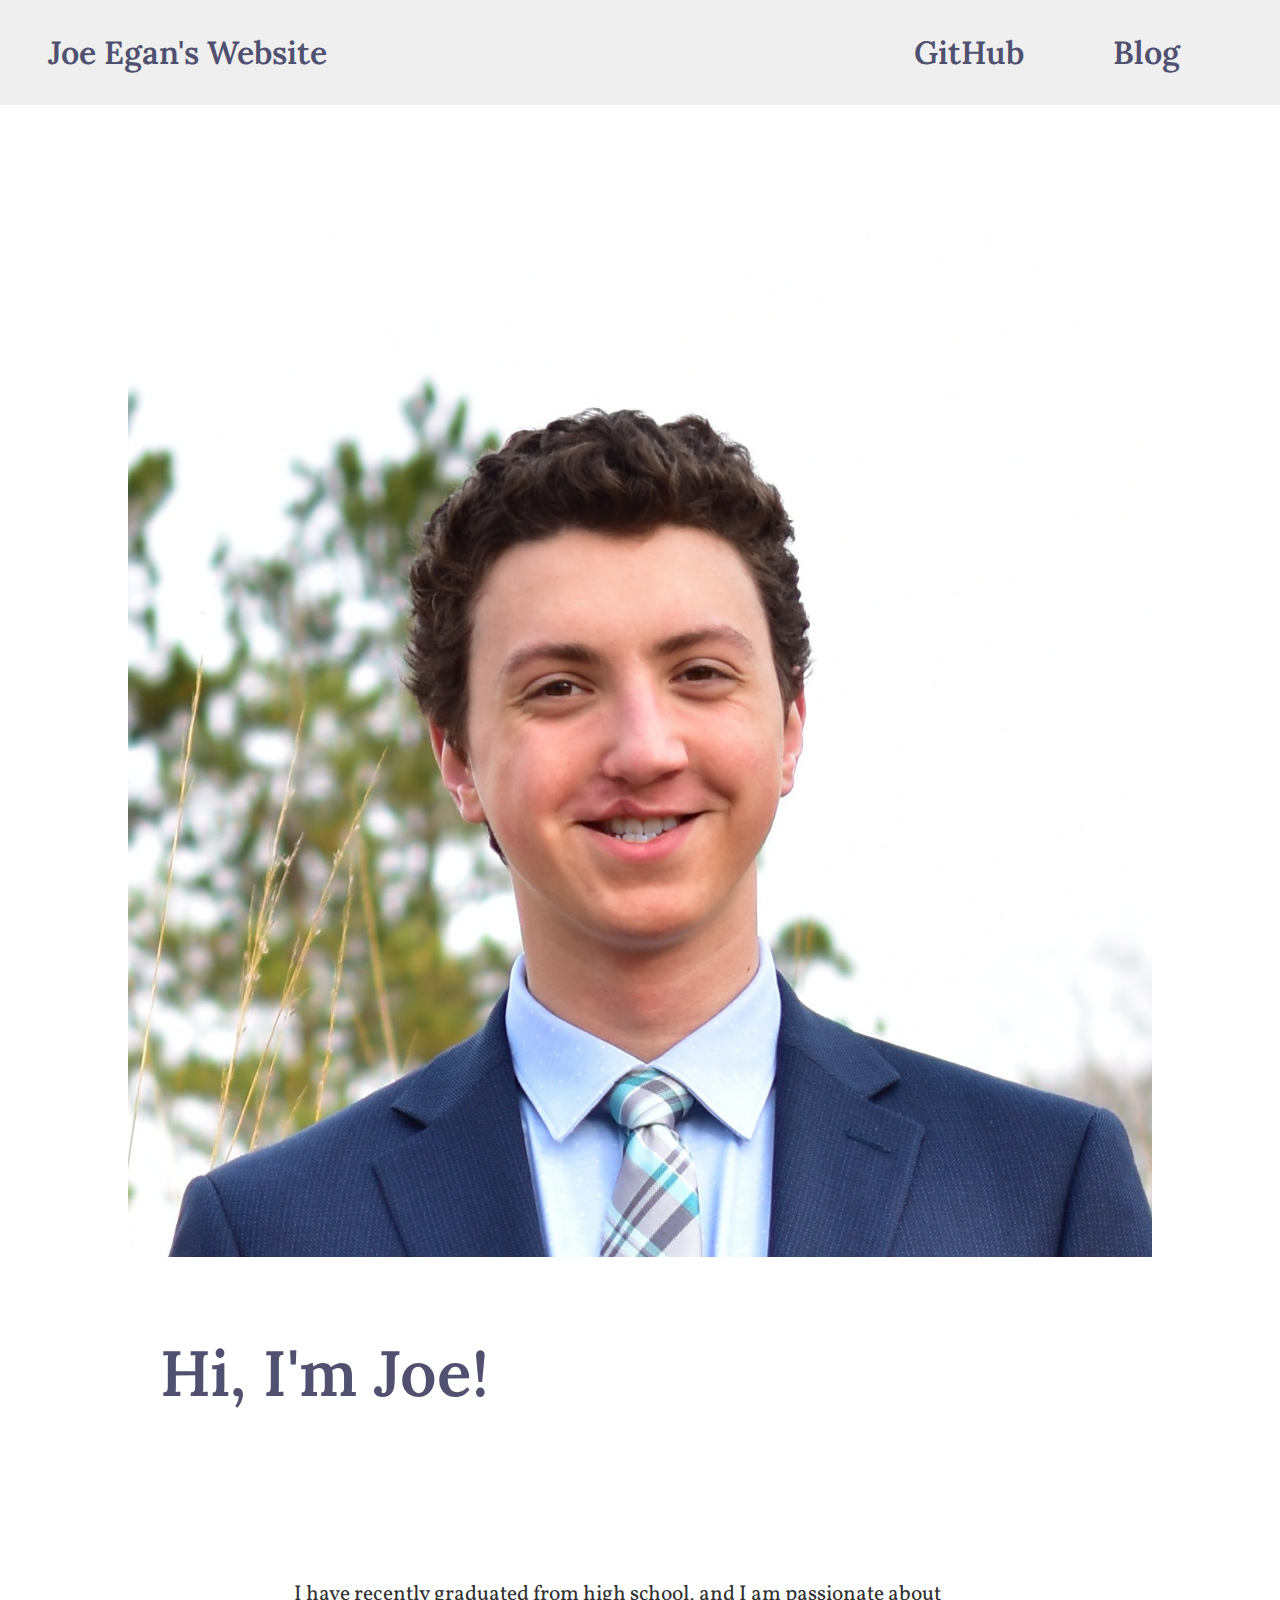
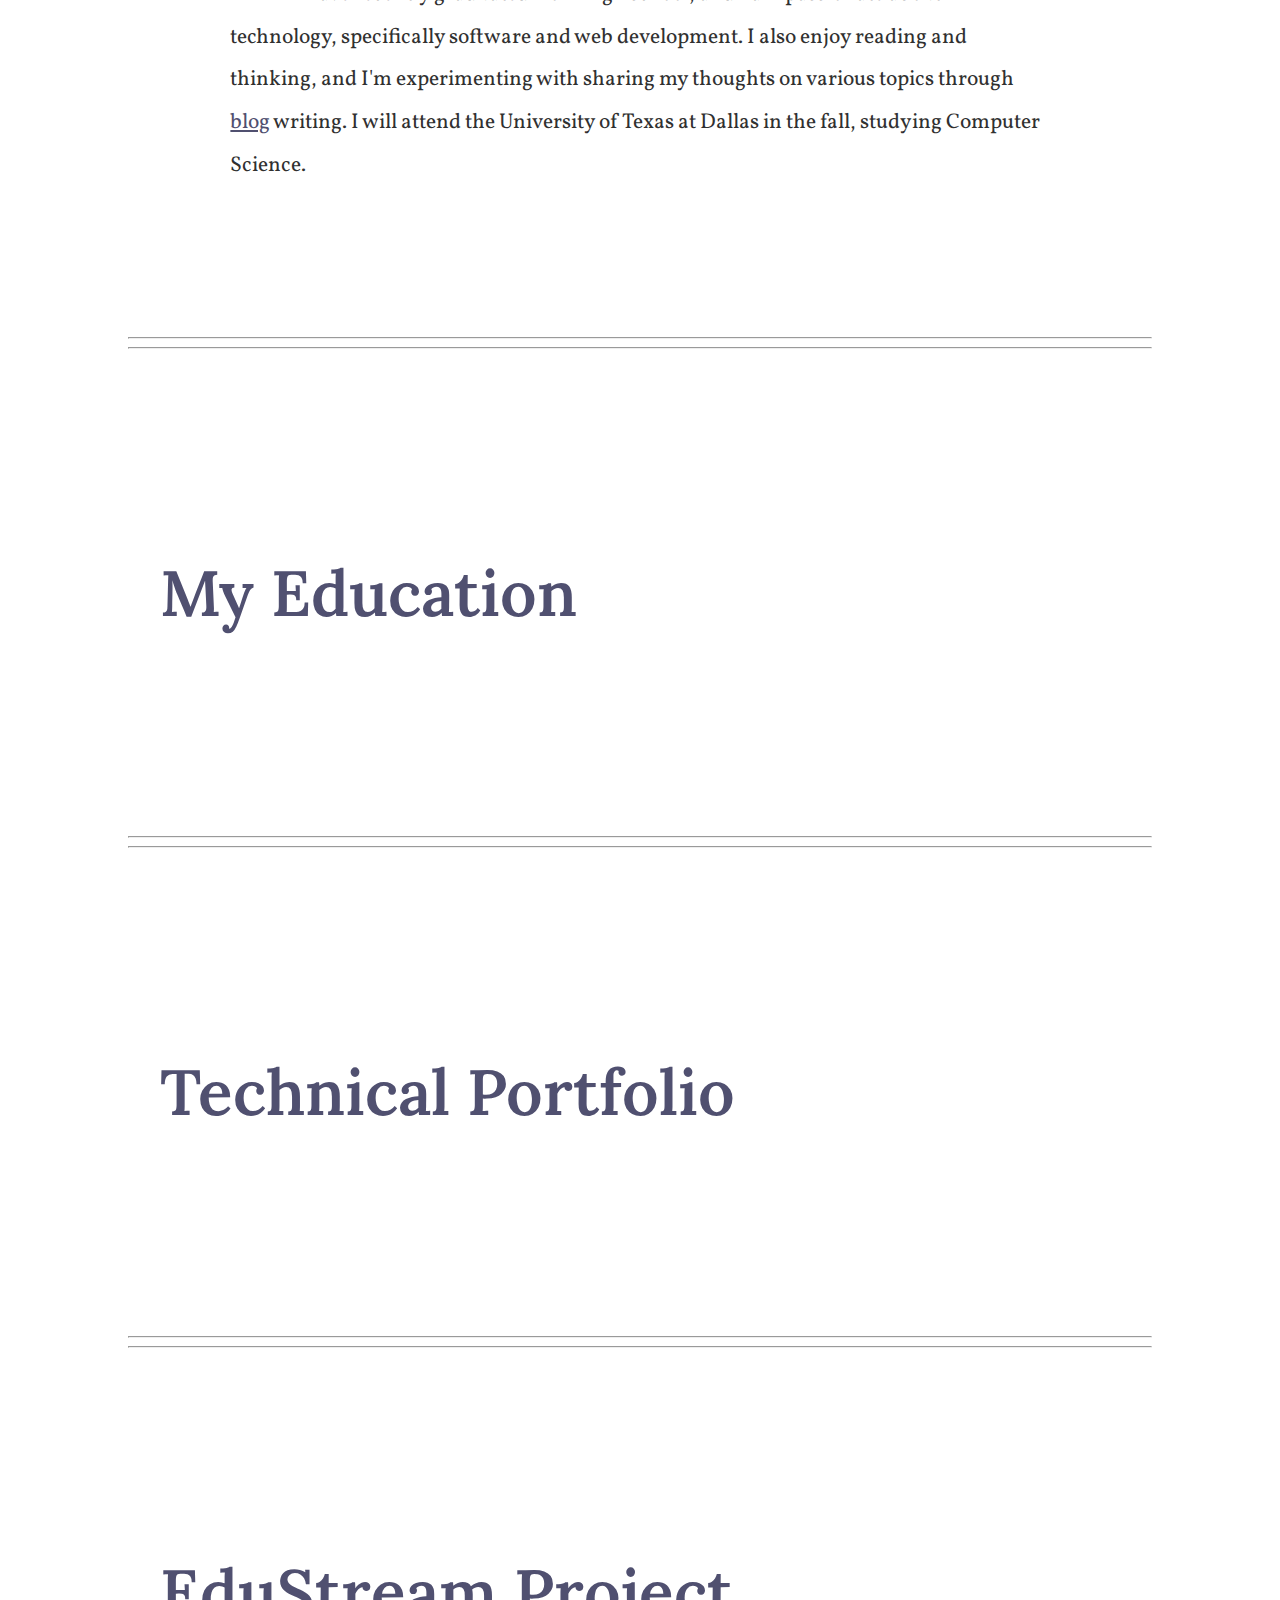
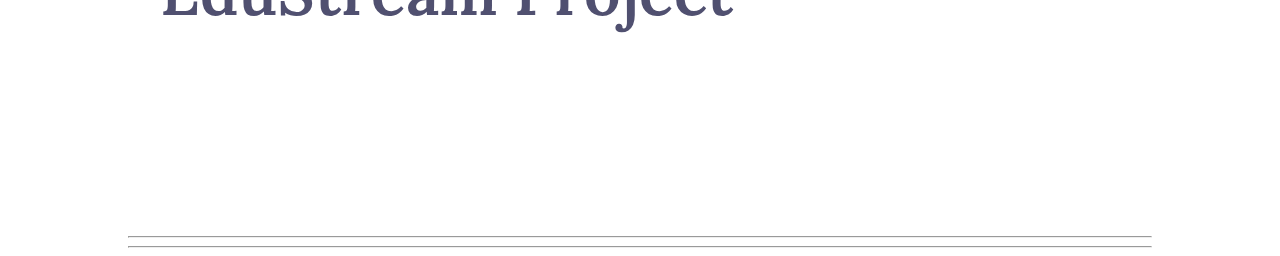
==== index.html @ a622a34c "Initial Commit" ====
<!DOCTYPE html>
<html>
  <head>
    <title>Joe Egan's Website</title>
    <link rel="preconnect" href="https://fonts.gstatic.com">
    <link href="https://fonts.googleapis.com/css2?family=Vollkorn&family=Lora:wght@600;700&display=swap" rel="stylesheet"> 
    <link rel="stylesheet" href="index.css">
  </head>
  <body>
    <header>
      <a class="font_header" id="name" href="/">Joe Egan's Website</a>
      <a class="mainnav font_header" href="https://github.com/joeegan2202">GitHub</a>
      <a class="mainnav font_header" href="/blog/">Blog</a>
    </header>

    <div id="body-text">
      <div class="content" id="greeting">
        <img src="/avatar.jpg" alt="joe's avatar" width="100%" height="100%"/><h1 class="font_header">Hi, I'm Joe!</h1>
        <p class="font_body">I have recently graduated from high school, and I am passionate about technology, specifically software and web development. I also enjoy reading and thinking, and I'm experimenting with sharing my thoughts on various topics through <a href="/blog/">blog</a> writing. I will attend the University of Texas at Dallas in the fall, studying Computer Science.</p>
      </div>
      <hr><hr>
      <div class="content" id="education">
        <h1 class="font_header">My Education</h1>
        <p class="font_body"></p>
      </div>
      <hr><hr>
      <div class="content" id="portfolio">
        <h1 class="font_header">Technical Portfolio</h1>
        <p class="font_body"></p>
      </div>
      <hr><hr>
      <div class="content" id="edustream">
        <h1 class="font_header">EduStream Project</h1>
        <p class="font_body"></p>
      </div>
      <hr><hr>
    </div>
  </body>
</html>
---- index.css ----
html {
  margin: 0px;
  overflow-x: hidden;
  overflow-y: scroll;
}

body {
  margin: 0px;
}

.font_header {
  font-family: 'Lora', 'Georgia', serif;
  font-size: xx-large;
  font-weight: 600;
  color: #505070;
}

.font_body {
  font-family: 'Georgia', 'Vollkorn', serif;
  font-size: 16pt;
  line-height: 2;
  color: #303030;
}

header {
  display: flex;
  width: calc(100% - 1em);
  margin: 0px;
  padding: 1em 2em;
  background-color: #EFEFEF;
}

header #name {
  margin: .5em;
  flex: 5;
  width: max-content;
}

header a {
  margin: .5em;
  flex: 1;
  text-decoration-line: none;
  width: max-content;
}

a:link {
  color: #505070;
}

a:visited {
  color: #505070;
}

a:hover {
  color: #7070A0;
}

.content {
  margin: 5%;
  padding: 5%;
  display: flex;
  flex-wrap: wrap;
  align-items: center;
}

.content img {
  flex: 1;
}

.content h1 {
  flex: 4;
  padding: .5em;
  font-size: 64px;
}

.content p {
  padding-top: 3em;
  padding-left: 10%;
  padding-right: 10%;
  text-indent: 3em;
}

hr {
  margin-left: 10%;
  margin-right: 10%;
}
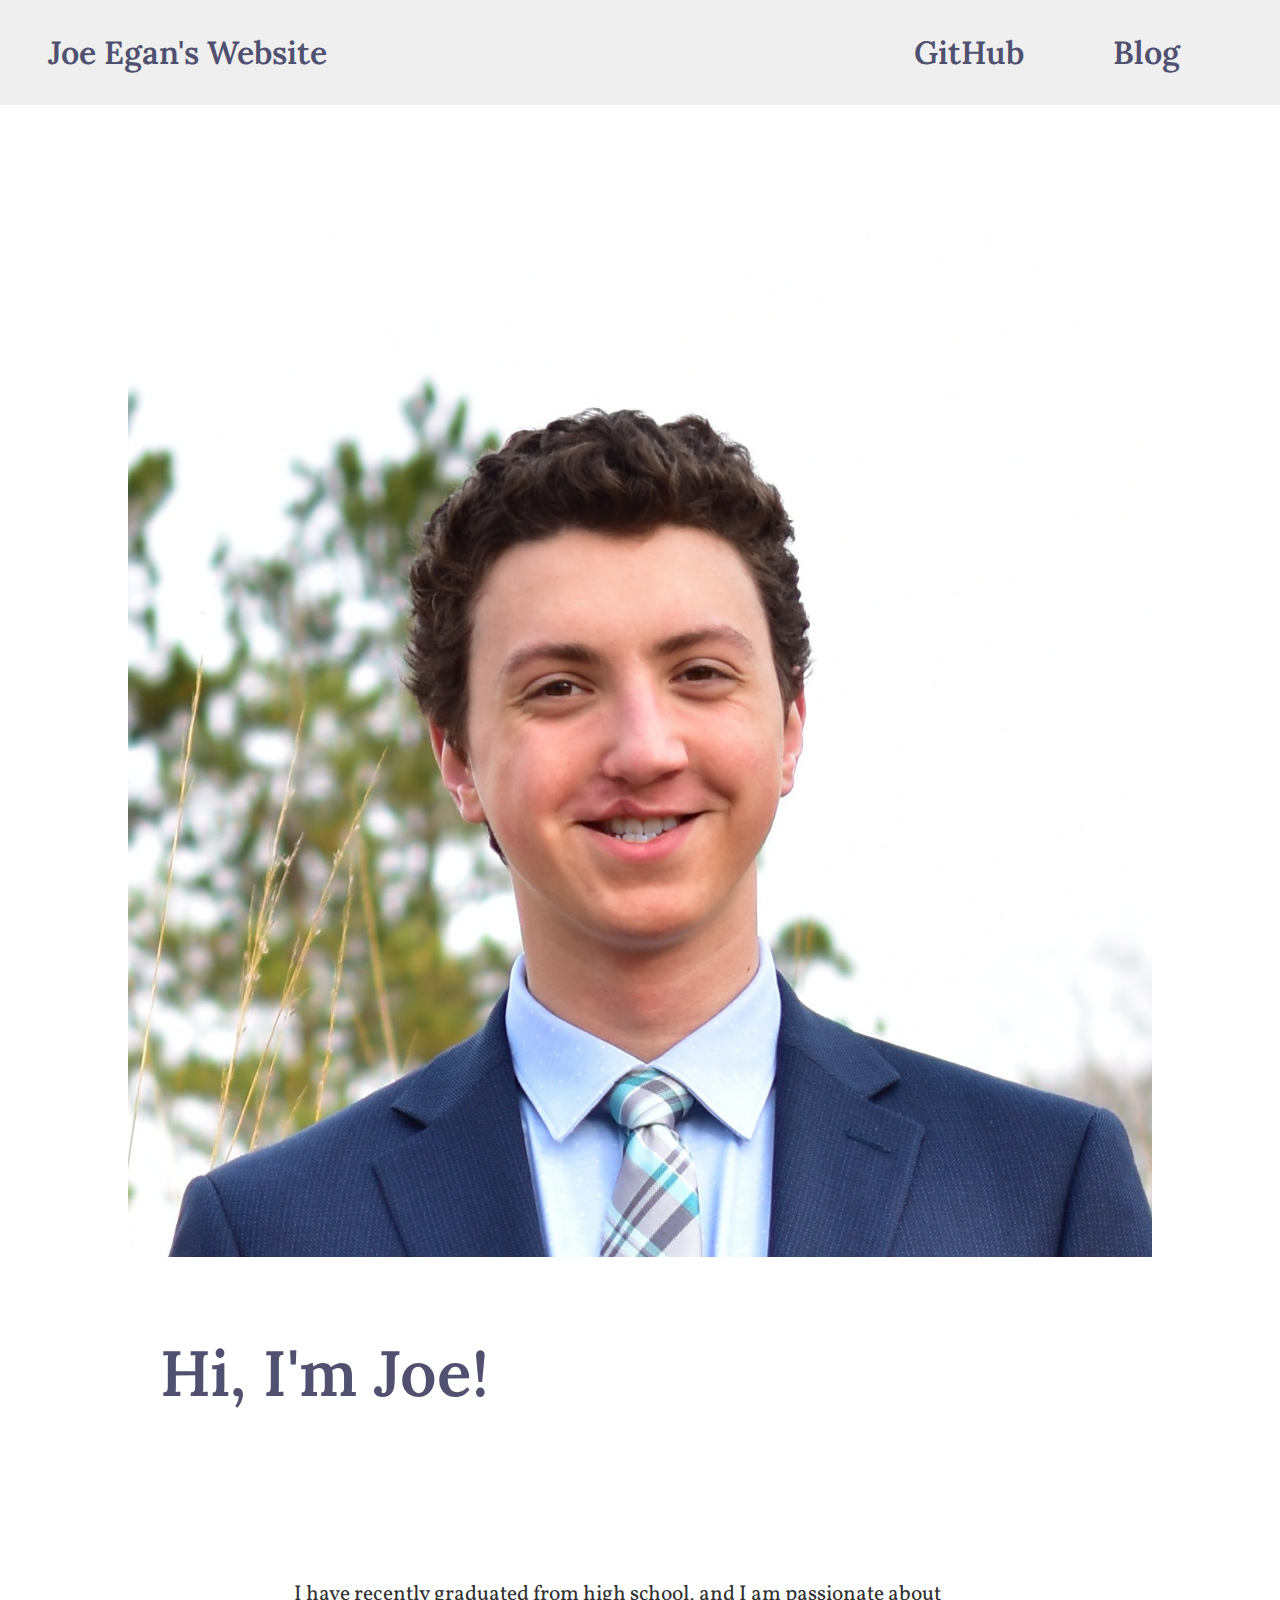
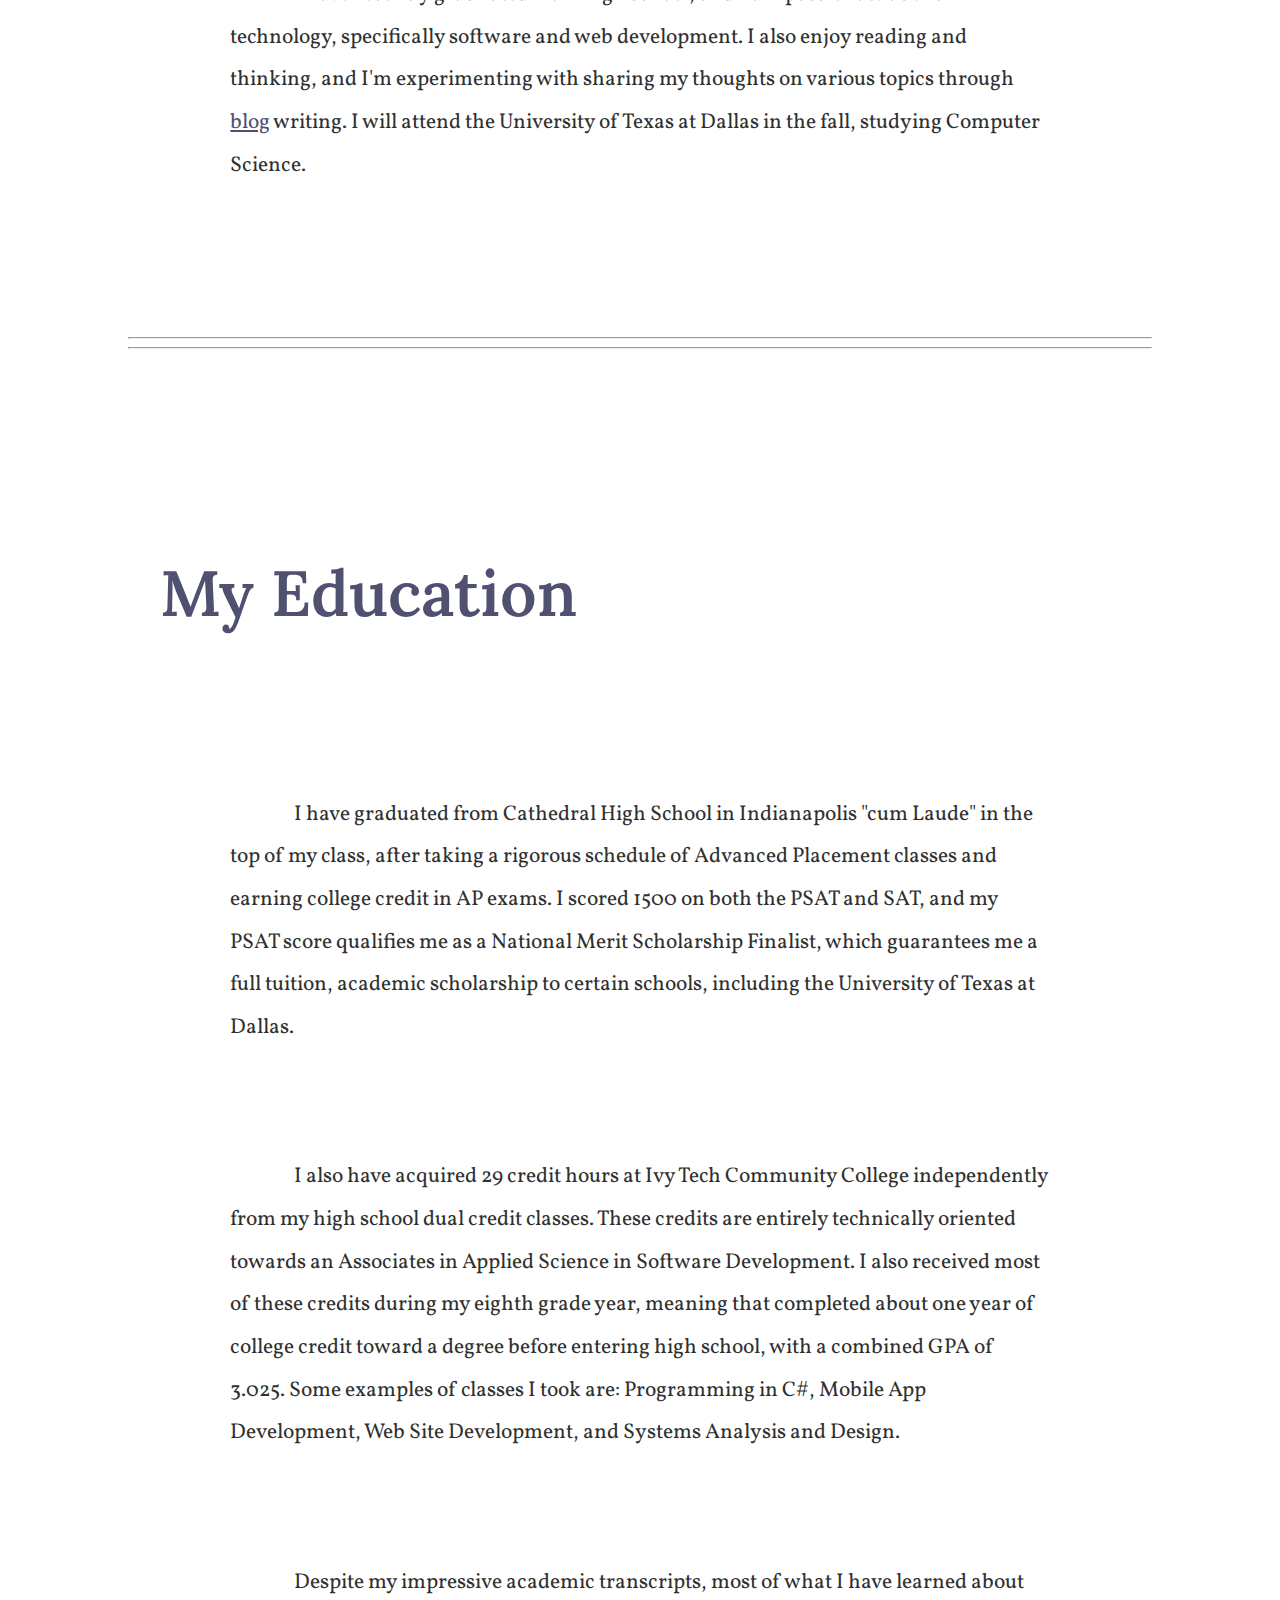
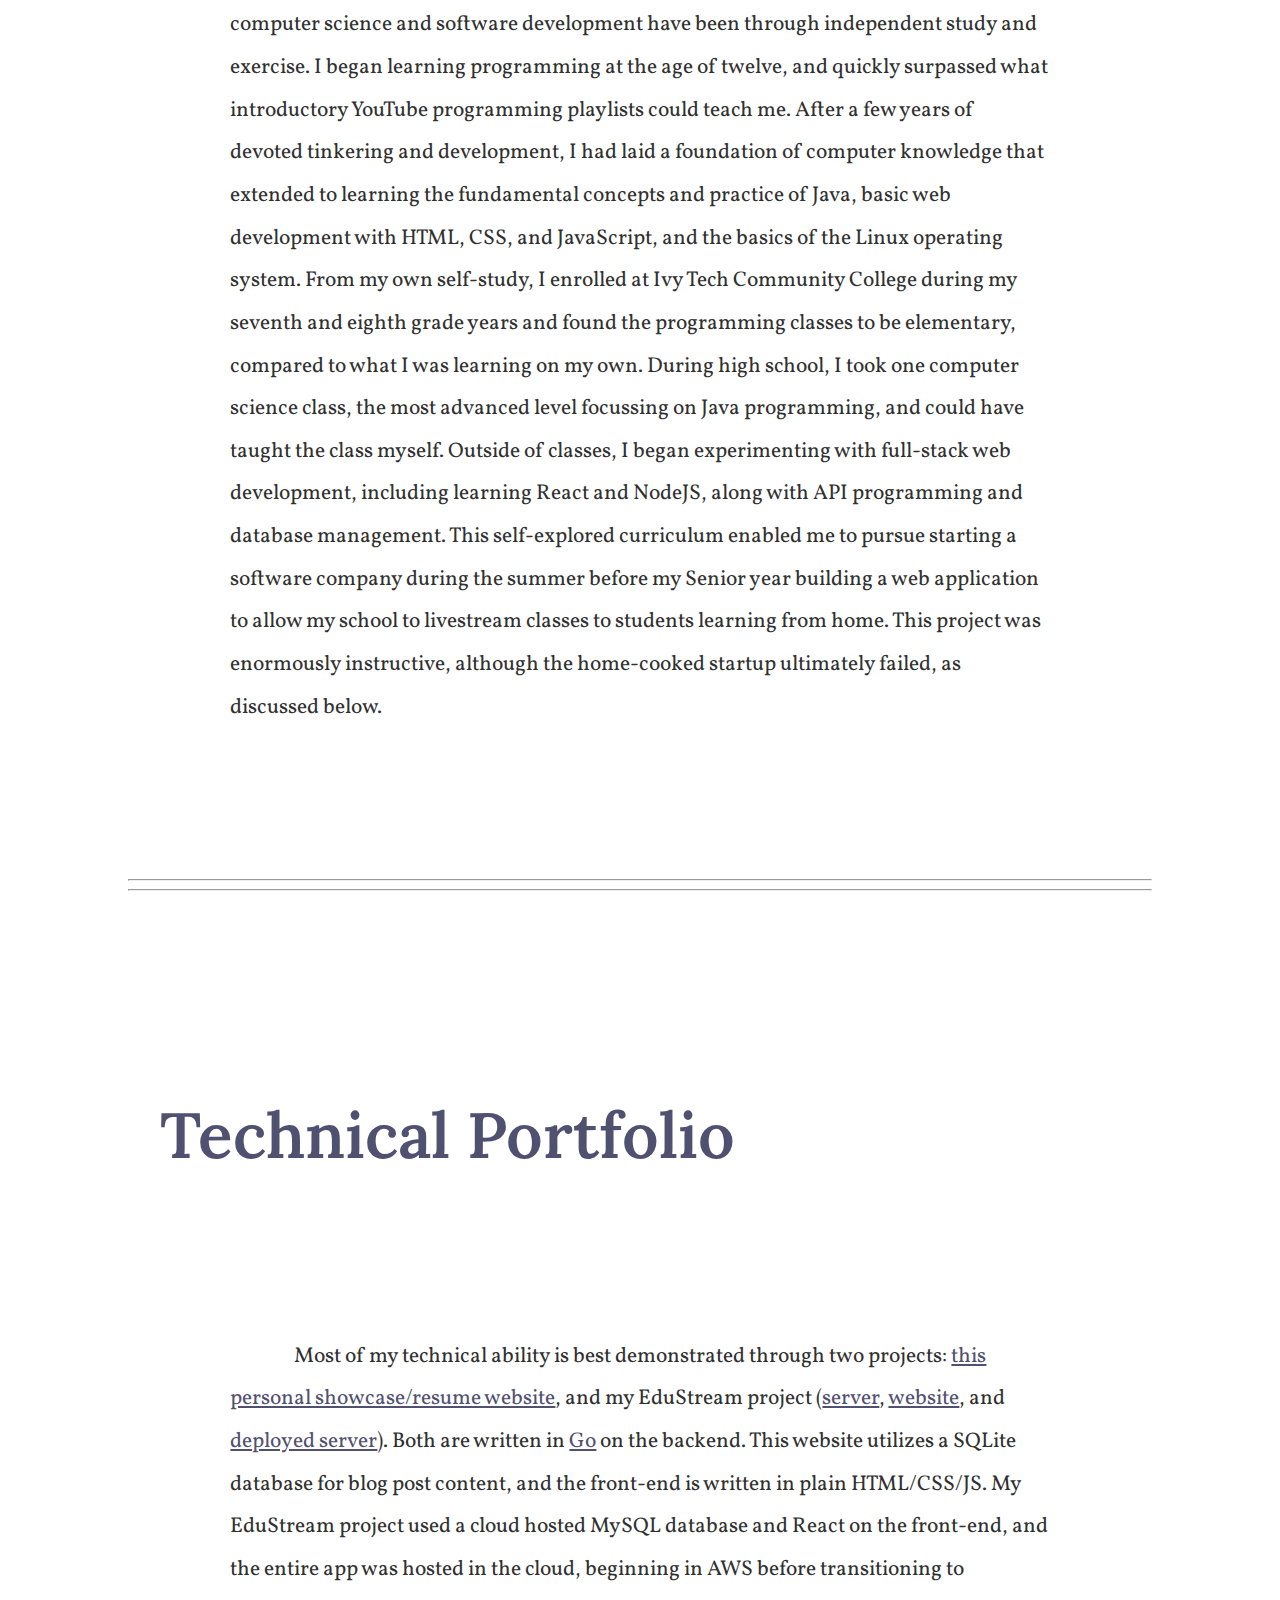
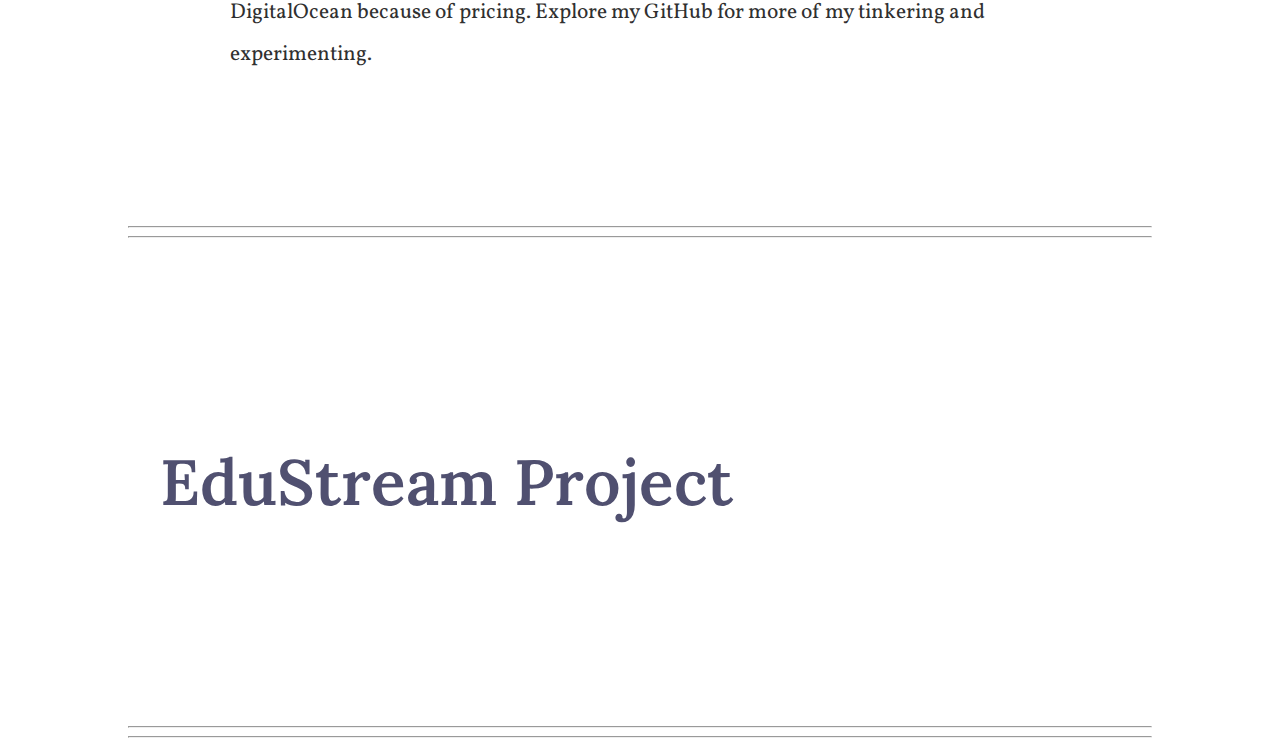
==== commit 54ecce81: "Added more text content" ====
--- a/index.html
+++ b/index.html
@@ -21,12 +21,14 @@
       <hr><hr>
       <div class="content" id="education">
         <h1 class="font_header">My Education</h1>
-        <p class="font_body"></p>
+        <p class="font_body">I have graduated from Cathedral High School in Indianapolis "cum Laude" in the top of my class, after taking a rigorous schedule of Advanced Placement classes and earning college credit in AP exams. I scored 1500 on both the PSAT and SAT, and my PSAT score qualifies me as a National Merit Scholarship Finalist, which guarantees me a full tuition, academic scholarship to certain schools, including the University of Texas at Dallas.</p>
+        <p class="font_body">I also have acquired 29 credit hours at Ivy Tech Community College independently from my high school dual credit classes. These credits are entirely technically oriented towards an Associates in Applied Science in Software Development. I also received most of these credits during my eighth grade year, meaning that completed about one year of college credit toward a degree before entering high school, with a combined GPA of 3.025. Some examples of classes I took are: Programming in C#, Mobile App Development, Web Site Development, and Systems Analysis and Design.</p>
+        <p class="font_body">Despite my impressive academic transcripts, most of what I have learned about computer science and software development have been through independent study and exercise. I began learning programming at the age of twelve, and quickly surpassed what introductory YouTube programming playlists could teach me. After a few years of devoted tinkering and development, I had laid a foundation of computer knowledge that extended to learning the fundamental concepts and practice of Java, basic web development with HTML, CSS, and JavaScript, and the basics of the Linux operating system. From my own self-study, I enrolled at Ivy Tech Community College during my seventh and eighth grade years and found the programming classes to be elementary, compared to what I was learning on my own. During high school, I took one computer science class, the most advanced level focussing on Java programming, and could have taught the class myself. Outside of classes, I began experimenting with full-stack web development, including learning React and NodeJS, along with API programming and database management. This self-explored curriculum enabled me to pursue starting a software company during the summer before my Senior year building a web application to allow my school to livestream classes to students learning from home. This project was enormously instructive, although the home-cooked startup ultimately failed, as discussed below.</p>
       </div>
       <hr><hr>
       <div class="content" id="portfolio">
         <h1 class="font_header">Technical Portfolio</h1>
-        <p class="font_body"></p>
+        <p class="font_body">Most of my technical ability is best demonstrated through two projects: <a href="https://github.com/joeegan2202/personalweb">this personal showcase/resume website</a>, and my EduStream project (<a href="https://github.com/joeegan2202/edustream-server">server</a>, <a href="https://github.com/joeegan2202/edustream-web">website</a>, and <a href="https://github.com/joeegan2202/edustream-deploy-server">deployed server</a>). Both are written in <a href="https://golang.org">Go</a> on the backend. This website utilizes a SQLite database for blog post content, and the front-end is written in plain HTML/CSS/JS. My EduStream project used a cloud hosted MySQL database and React on the front-end, and the entire app was hosted in the cloud, beginning in AWS before transitioning to DigitalOcean because of pricing. Explore my GitHub for more of my tinkering and experimenting.</p>
       </div>
       <hr><hr>
       <div class="content" id="edustream">
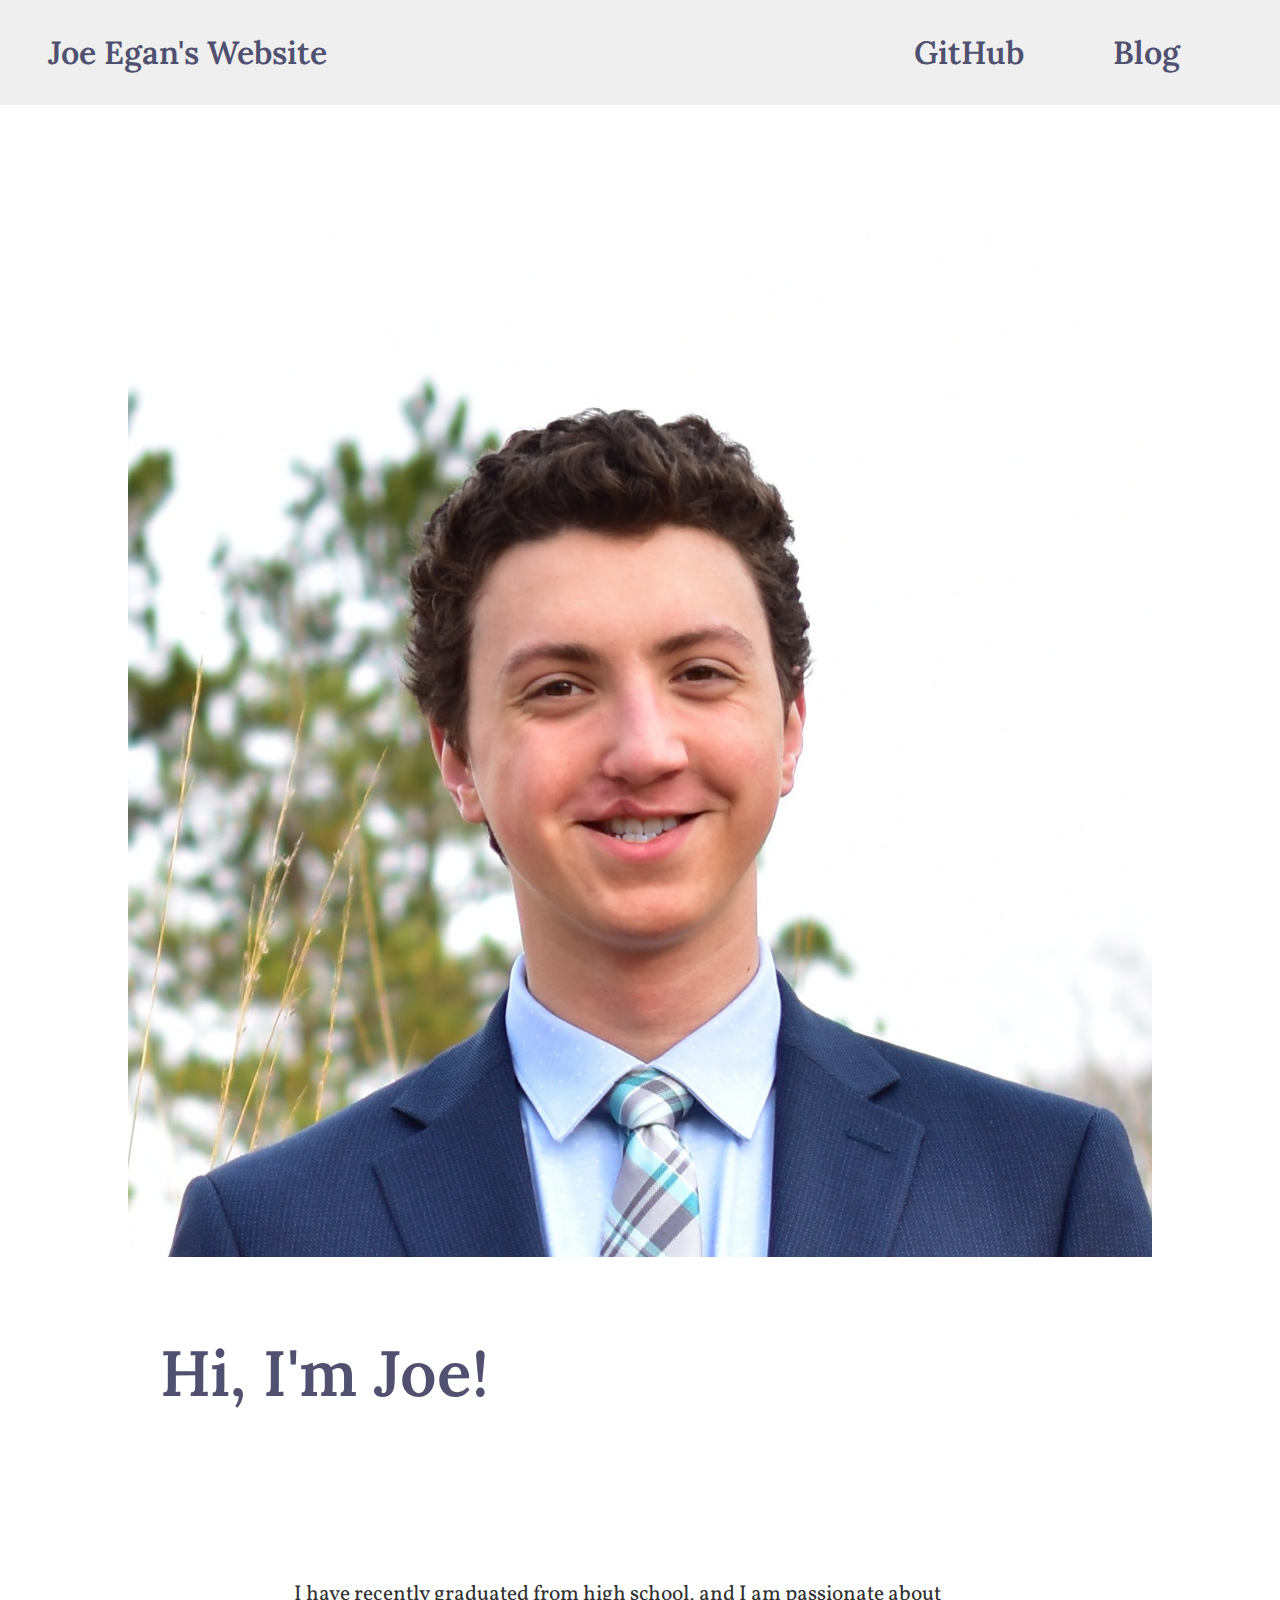
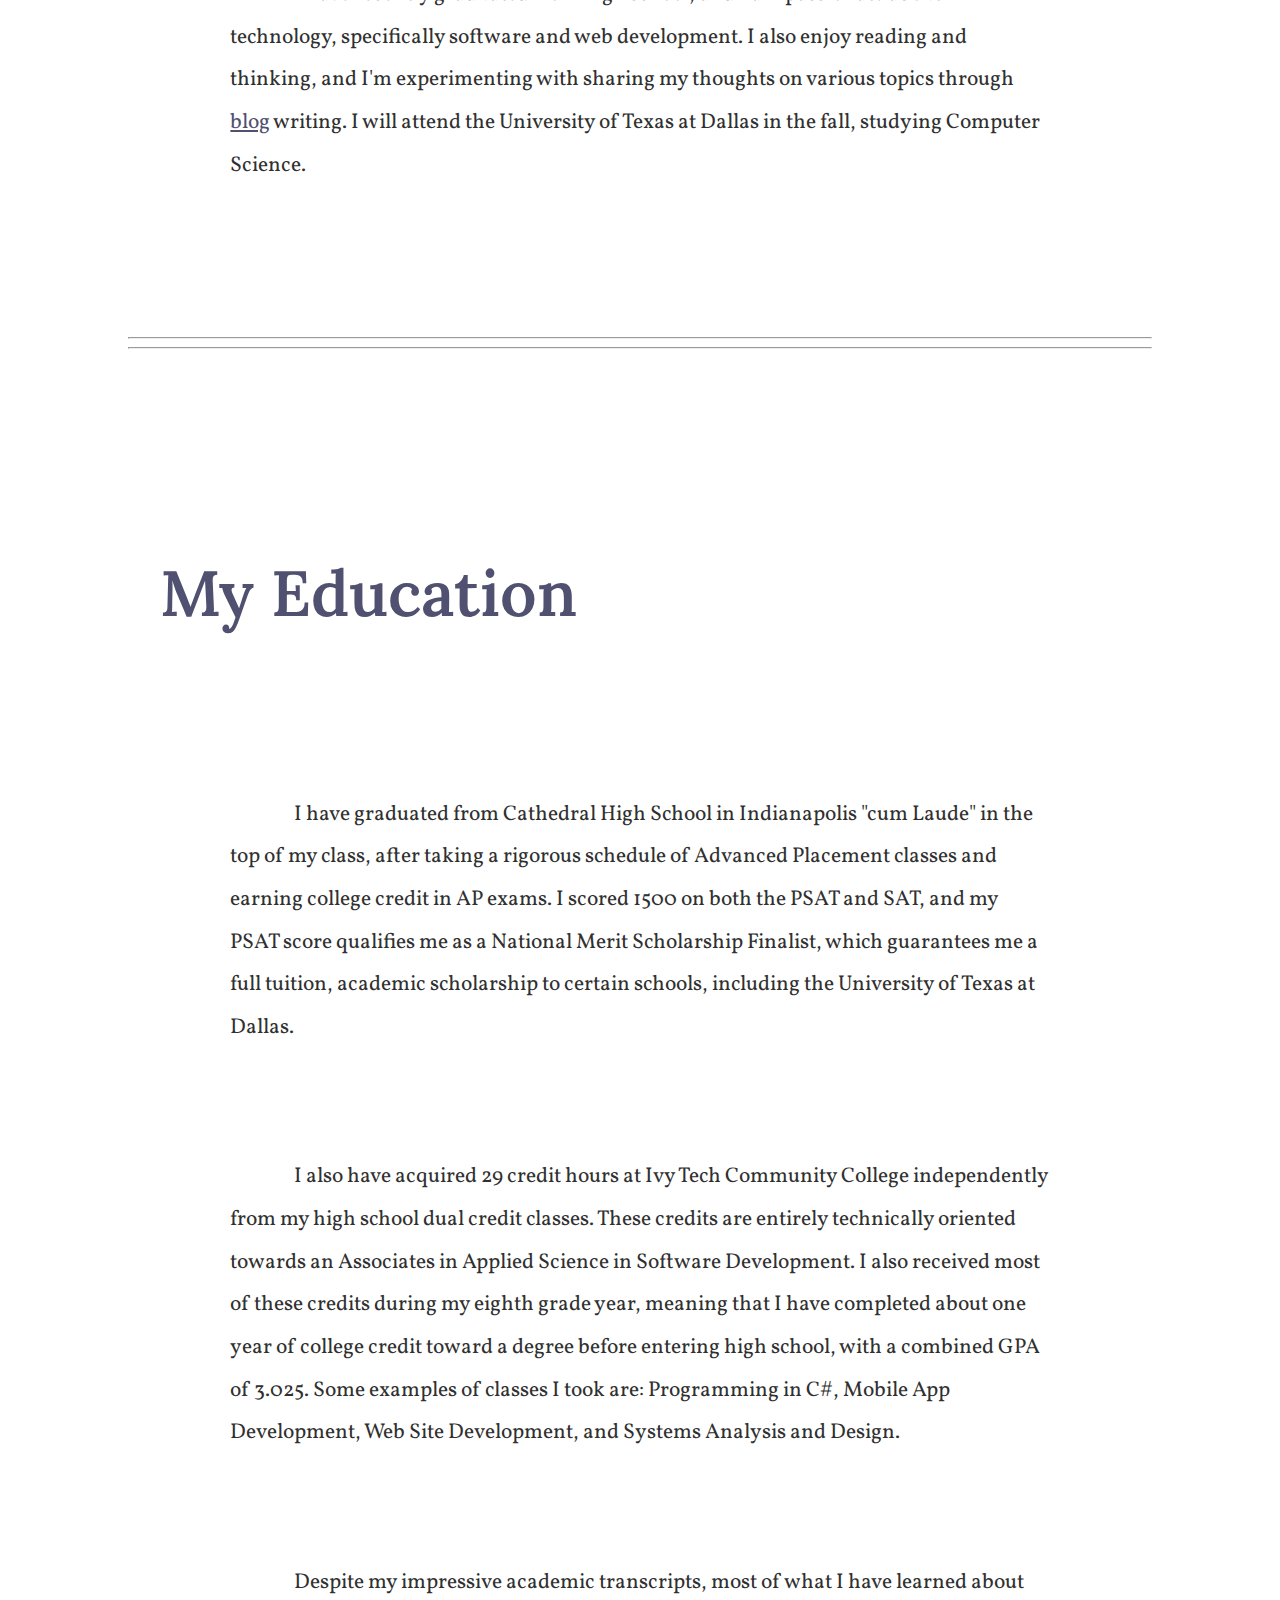
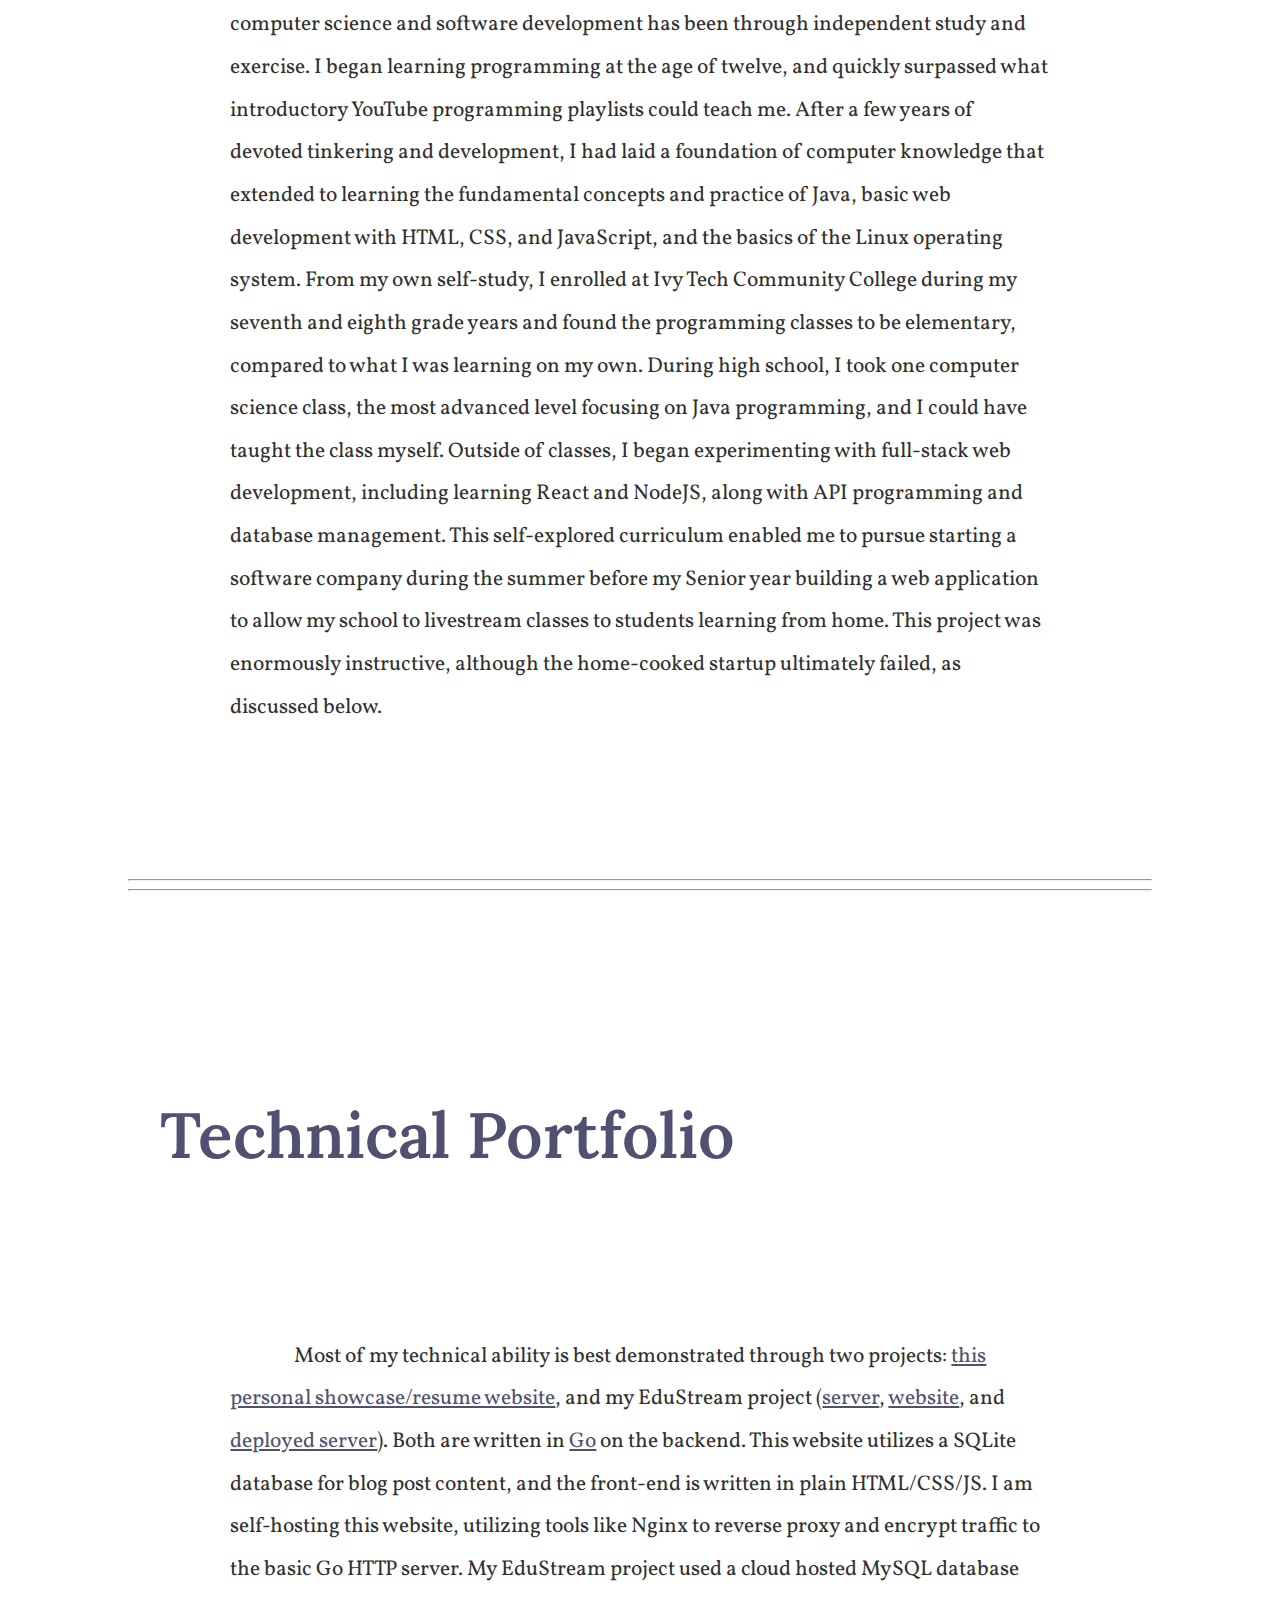
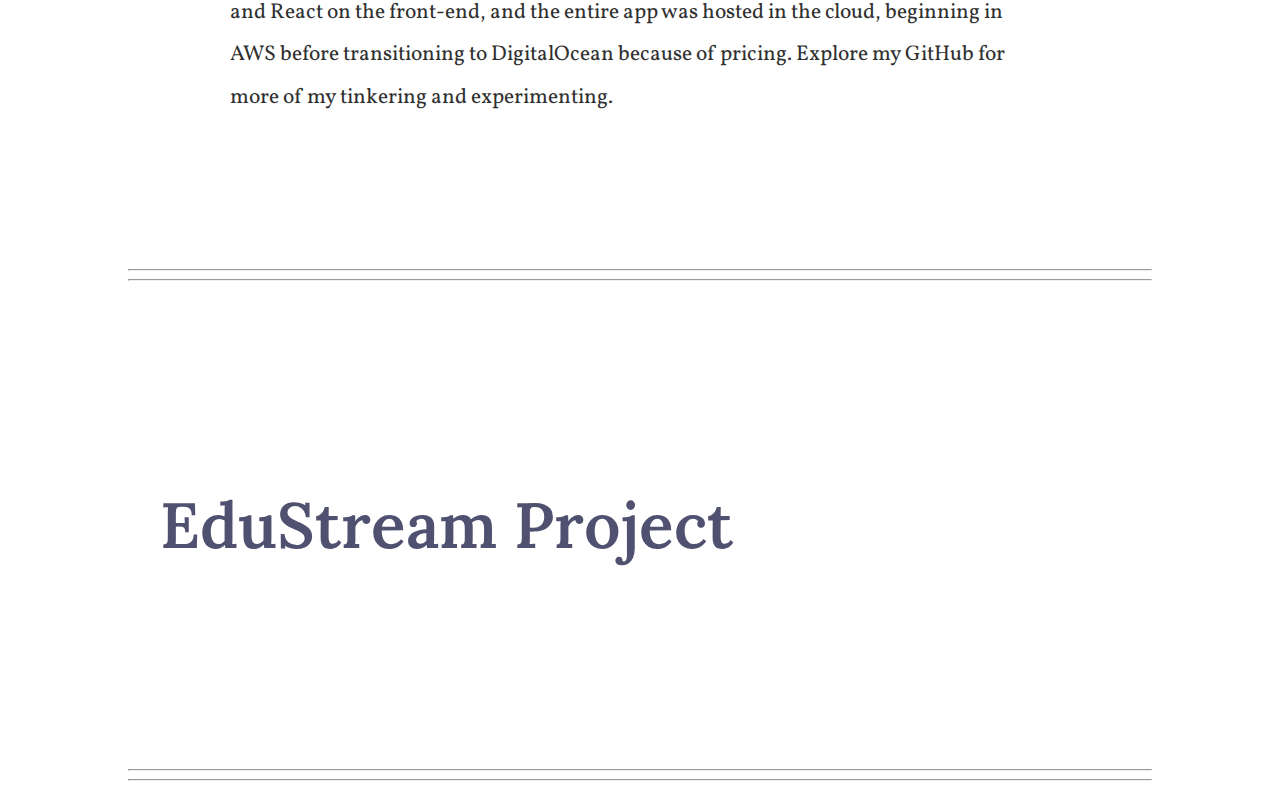
==== commit 2bc60408: "Fixed typos" ====
--- a/index.html
+++ b/index.html
@@ -22,13 +22,13 @@
       <div class="content" id="education">
         <h1 class="font_header">My Education</h1>
         <p class="font_body">I have graduated from Cathedral High School in Indianapolis "cum Laude" in the top of my class, after taking a rigorous schedule of Advanced Placement classes and earning college credit in AP exams. I scored 1500 on both the PSAT and SAT, and my PSAT score qualifies me as a National Merit Scholarship Finalist, which guarantees me a full tuition, academic scholarship to certain schools, including the University of Texas at Dallas.</p>
-        <p class="font_body">I also have acquired 29 credit hours at Ivy Tech Community College independently from my high school dual credit classes. These credits are entirely technically oriented towards an Associates in Applied Science in Software Development. I also received most of these credits during my eighth grade year, meaning that completed about one year of college credit toward a degree before entering high school, with a combined GPA of 3.025. Some examples of classes I took are: Programming in C#, Mobile App Development, Web Site Development, and Systems Analysis and Design.</p>
-        <p class="font_body">Despite my impressive academic transcripts, most of what I have learned about computer science and software development have been through independent study and exercise. I began learning programming at the age of twelve, and quickly surpassed what introductory YouTube programming playlists could teach me. After a few years of devoted tinkering and development, I had laid a foundation of computer knowledge that extended to learning the fundamental concepts and practice of Java, basic web development with HTML, CSS, and JavaScript, and the basics of the Linux operating system. From my own self-study, I enrolled at Ivy Tech Community College during my seventh and eighth grade years and found the programming classes to be elementary, compared to what I was learning on my own. During high school, I took one computer science class, the most advanced level focussing on Java programming, and could have taught the class myself. Outside of classes, I began experimenting with full-stack web development, including learning React and NodeJS, along with API programming and database management. This self-explored curriculum enabled me to pursue starting a software company during the summer before my Senior year building a web application to allow my school to livestream classes to students learning from home. This project was enormously instructive, although the home-cooked startup ultimately failed, as discussed below.</p>
+        <p class="font_body">I also have acquired 29 credit hours at Ivy Tech Community College independently from my high school dual credit classes. These credits are entirely technically oriented towards an Associates in Applied Science in Software Development. I also received most of these credits during my eighth grade year, meaning that I have completed about one year of college credit toward a degree before entering high school, with a combined GPA of 3.025. Some examples of classes I took are: Programming in C#, Mobile App Development, Web Site Development, and Systems Analysis and Design.</p>
+        <p class="font_body">Despite my impressive academic transcripts, most of what I have learned about computer science and software development has been through independent study and exercise. I began learning programming at the age of twelve, and quickly surpassed what introductory YouTube programming playlists could teach me. After a few years of devoted tinkering and development, I had laid a foundation of computer knowledge that extended to learning the fundamental concepts and practice of Java, basic web development with HTML, CSS, and JavaScript, and the basics of the Linux operating system. From my own self-study, I enrolled at Ivy Tech Community College during my seventh and eighth grade years and found the programming classes to be elementary, compared to what I was learning on my own. During high school, I took one computer science class, the most advanced level focusing on Java programming, and I could have taught the class myself. Outside of classes, I began experimenting with full-stack web development, including learning React and NodeJS, along with API programming and database management. This self-explored curriculum enabled me to pursue starting a software company during the summer before my Senior year building a web application to allow my school to livestream classes to students learning from home. This project was enormously instructive, although the home-cooked startup ultimately failed, as discussed below.</p>
       </div>
       <hr><hr>
       <div class="content" id="portfolio">
         <h1 class="font_header">Technical Portfolio</h1>
-        <p class="font_body">Most of my technical ability is best demonstrated through two projects: <a href="https://github.com/joeegan2202/personalweb">this personal showcase/resume website</a>, and my EduStream project (<a href="https://github.com/joeegan2202/edustream-server">server</a>, <a href="https://github.com/joeegan2202/edustream-web">website</a>, and <a href="https://github.com/joeegan2202/edustream-deploy-server">deployed server</a>). Both are written in <a href="https://golang.org">Go</a> on the backend. This website utilizes a SQLite database for blog post content, and the front-end is written in plain HTML/CSS/JS. My EduStream project used a cloud hosted MySQL database and React on the front-end, and the entire app was hosted in the cloud, beginning in AWS before transitioning to DigitalOcean because of pricing. Explore my GitHub for more of my tinkering and experimenting.</p>
+        <p class="font_body">Most of my technical ability is best demonstrated through two projects: <a href="https://github.com/joeegan2202/personalweb">this personal showcase/resume website</a>, and my EduStream project (<a href="https://github.com/joeegan2202/edustream-server">server</a>, <a href="https://github.com/joeegan2202/edustream-web">website</a>, and <a href="https://github.com/joeegan2202/edustream-deploy-server">deployed server</a>). Both are written in <a href="https://golang.org">Go</a> on the backend. This website utilizes a SQLite database for blog post content, and the front-end is written in plain HTML/CSS/JS. I am self-hosting this website, utilizing tools like Nginx to reverse proxy and encrypt traffic to the basic Go HTTP server. My EduStream project used a cloud hosted MySQL database and React on the front-end, and the entire app was hosted in the cloud, beginning in AWS before transitioning to DigitalOcean because of pricing. Explore my GitHub for more of my tinkering and experimenting.</p>
       </div>
       <hr><hr>
       <div class="content" id="edustream">
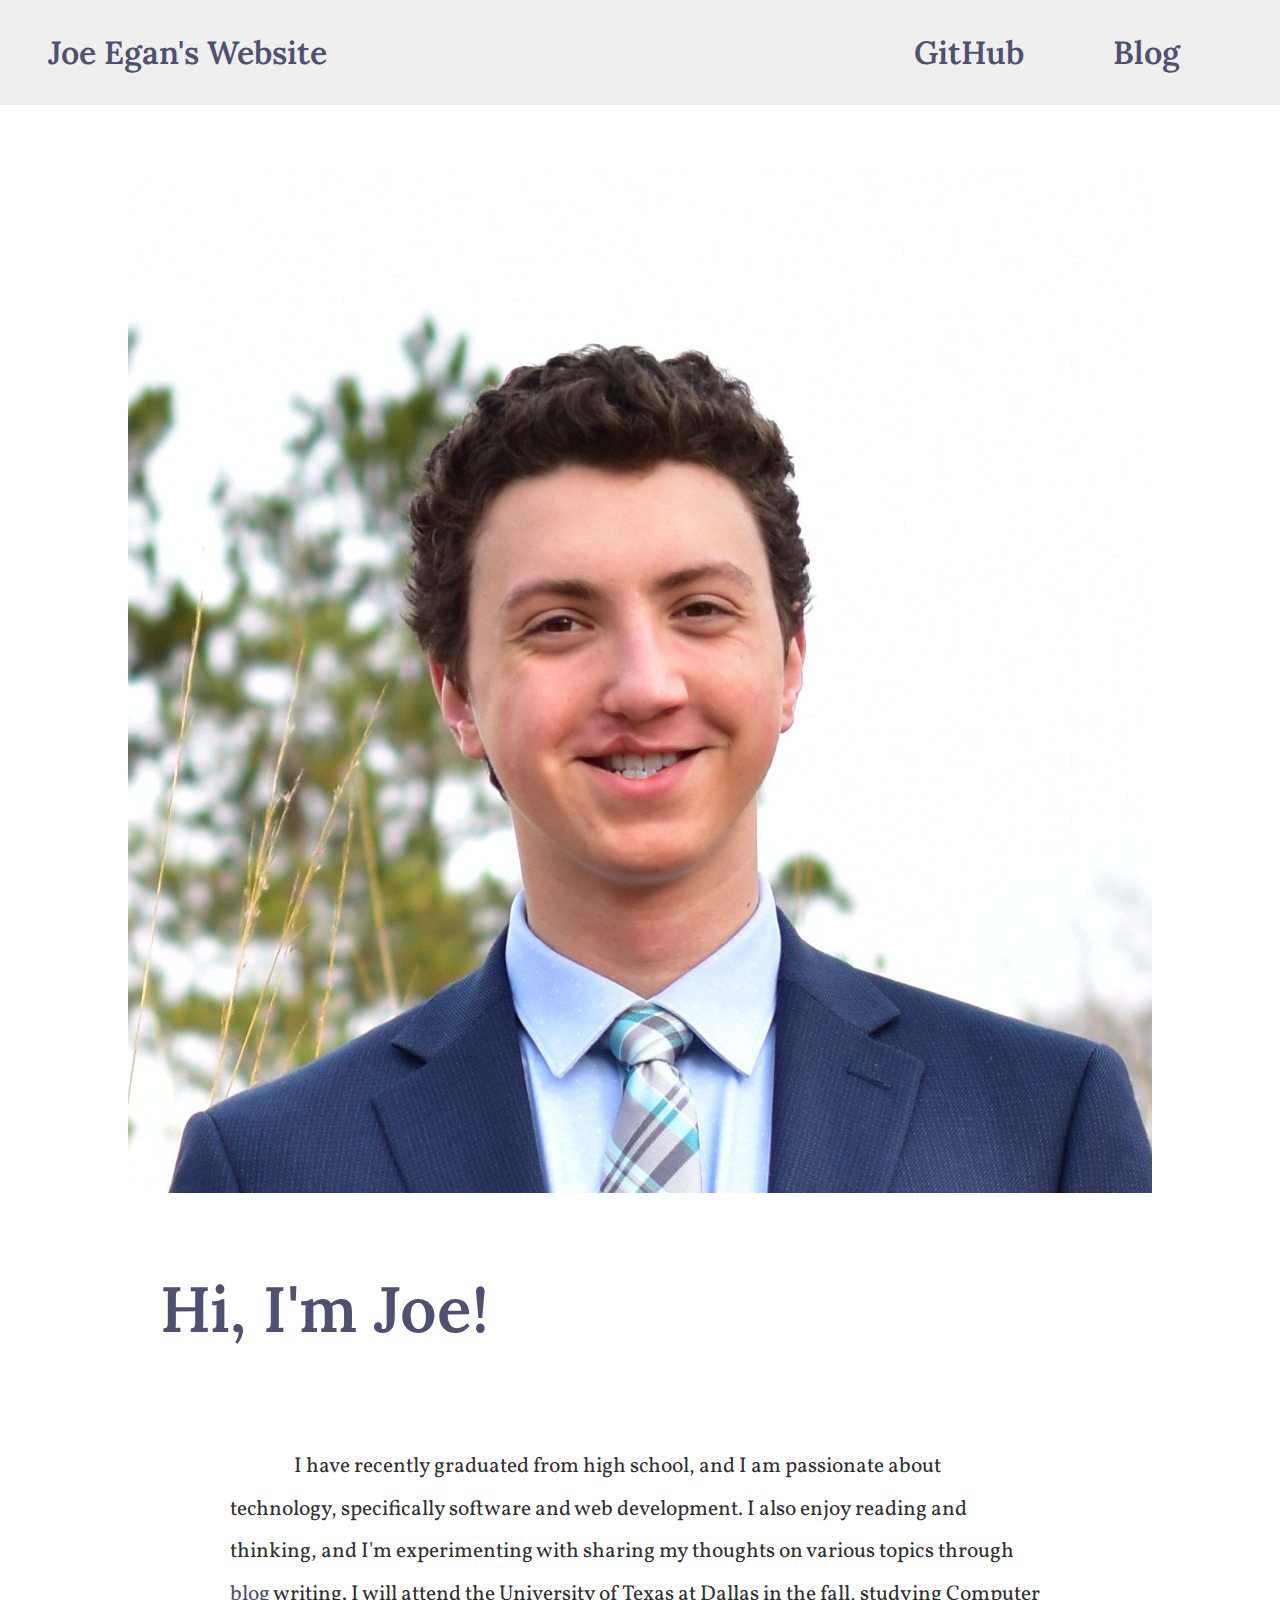
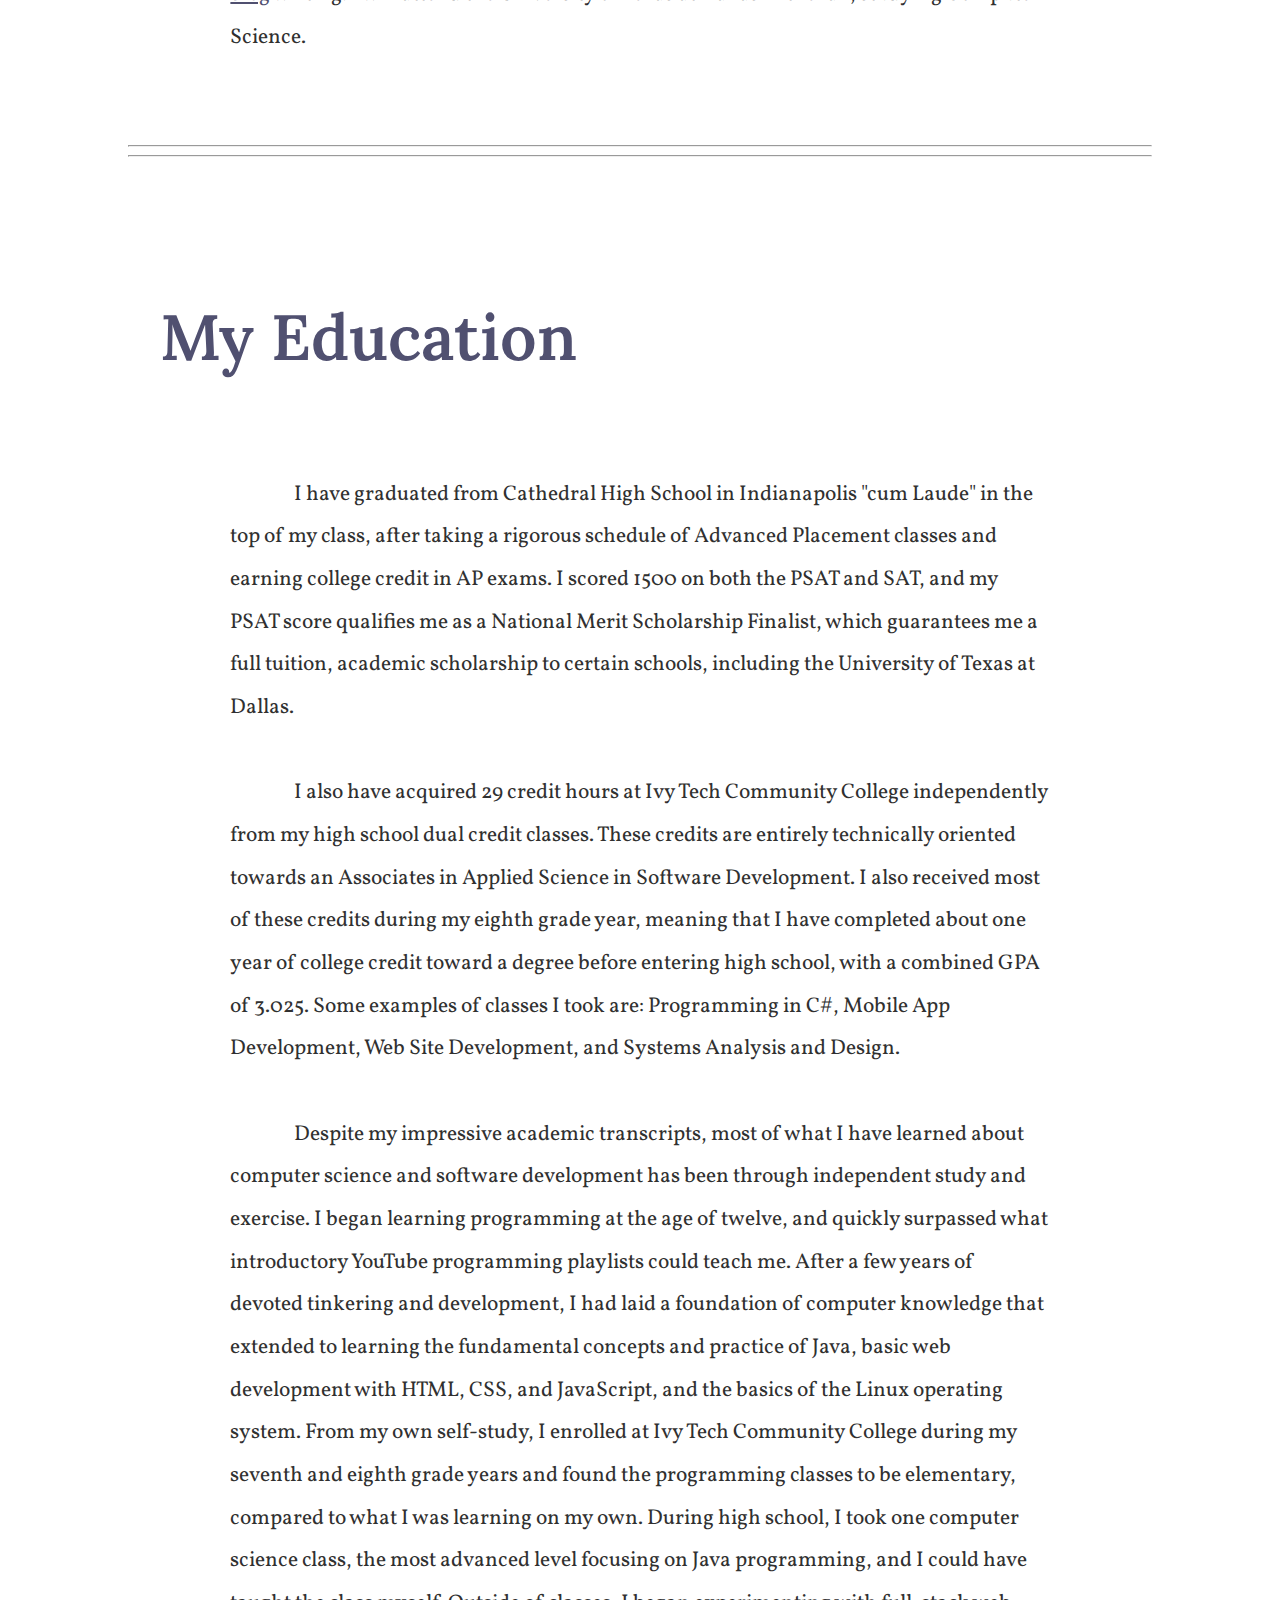
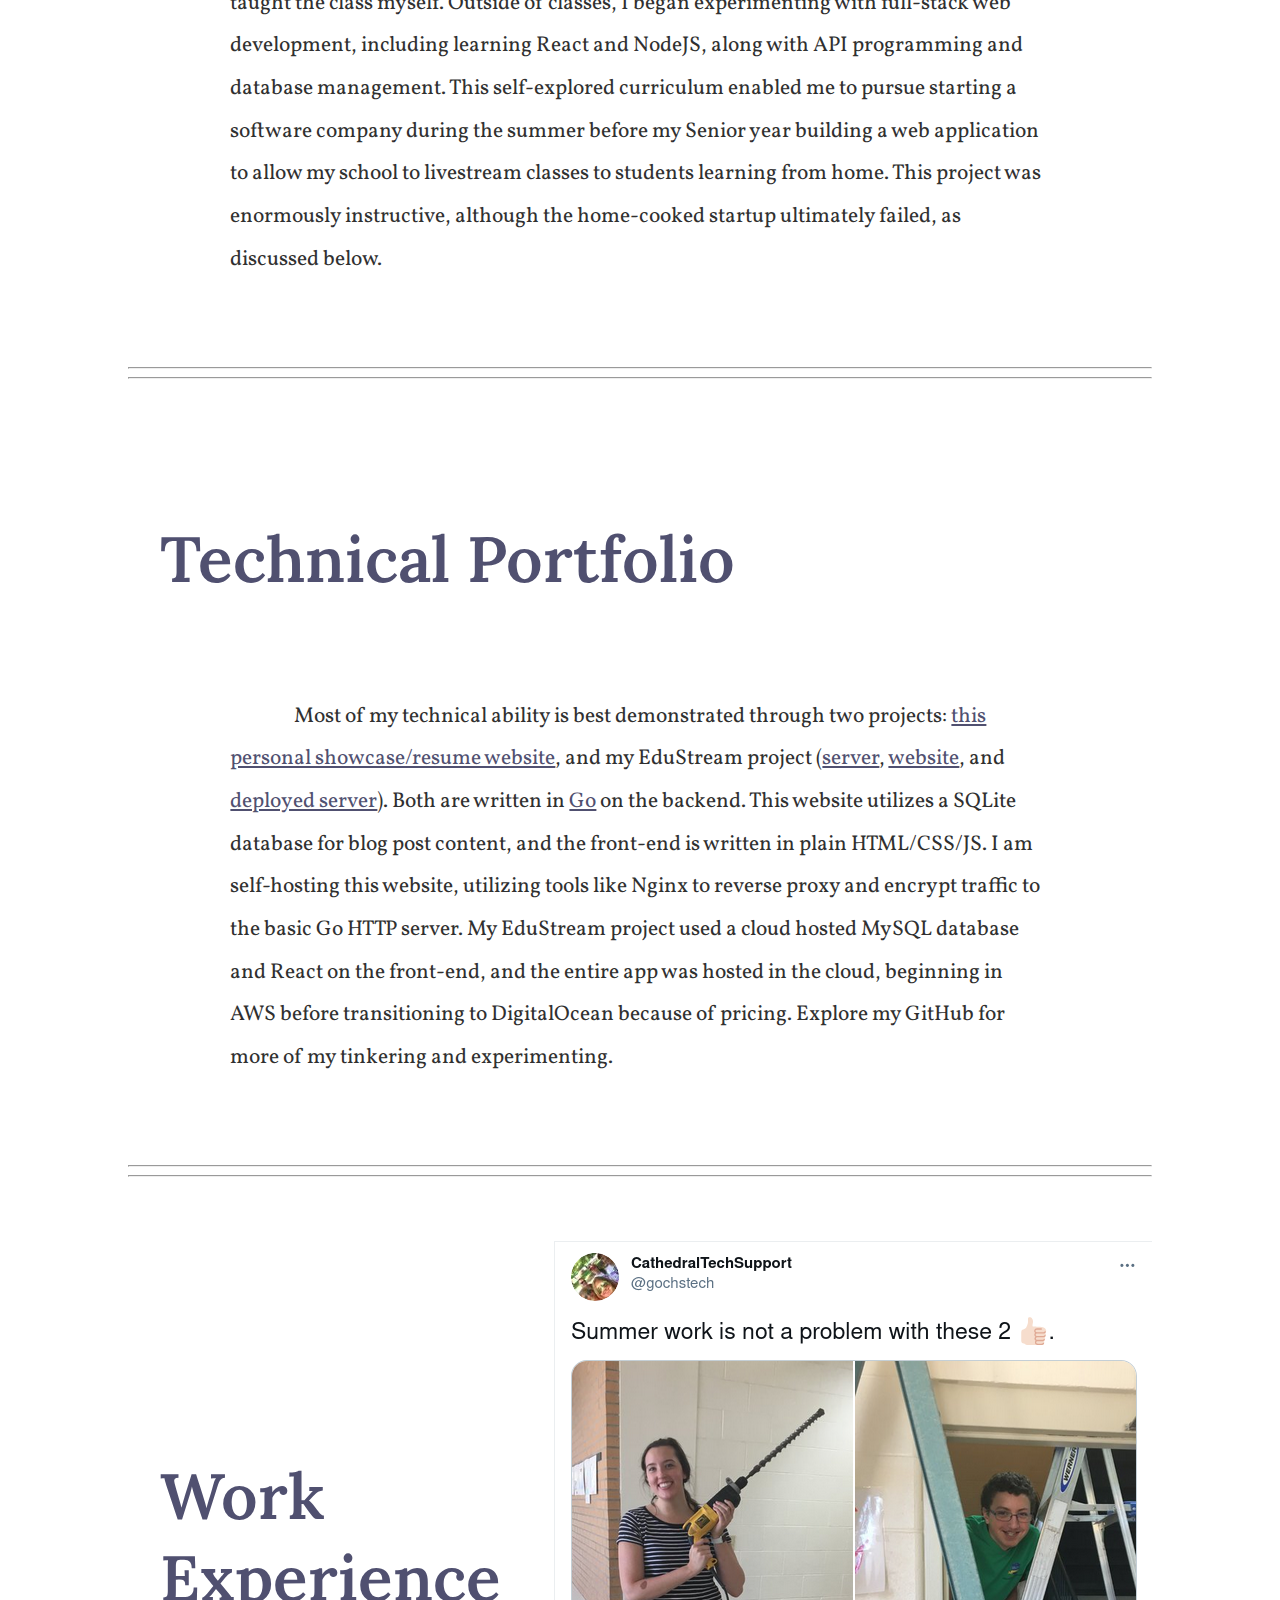
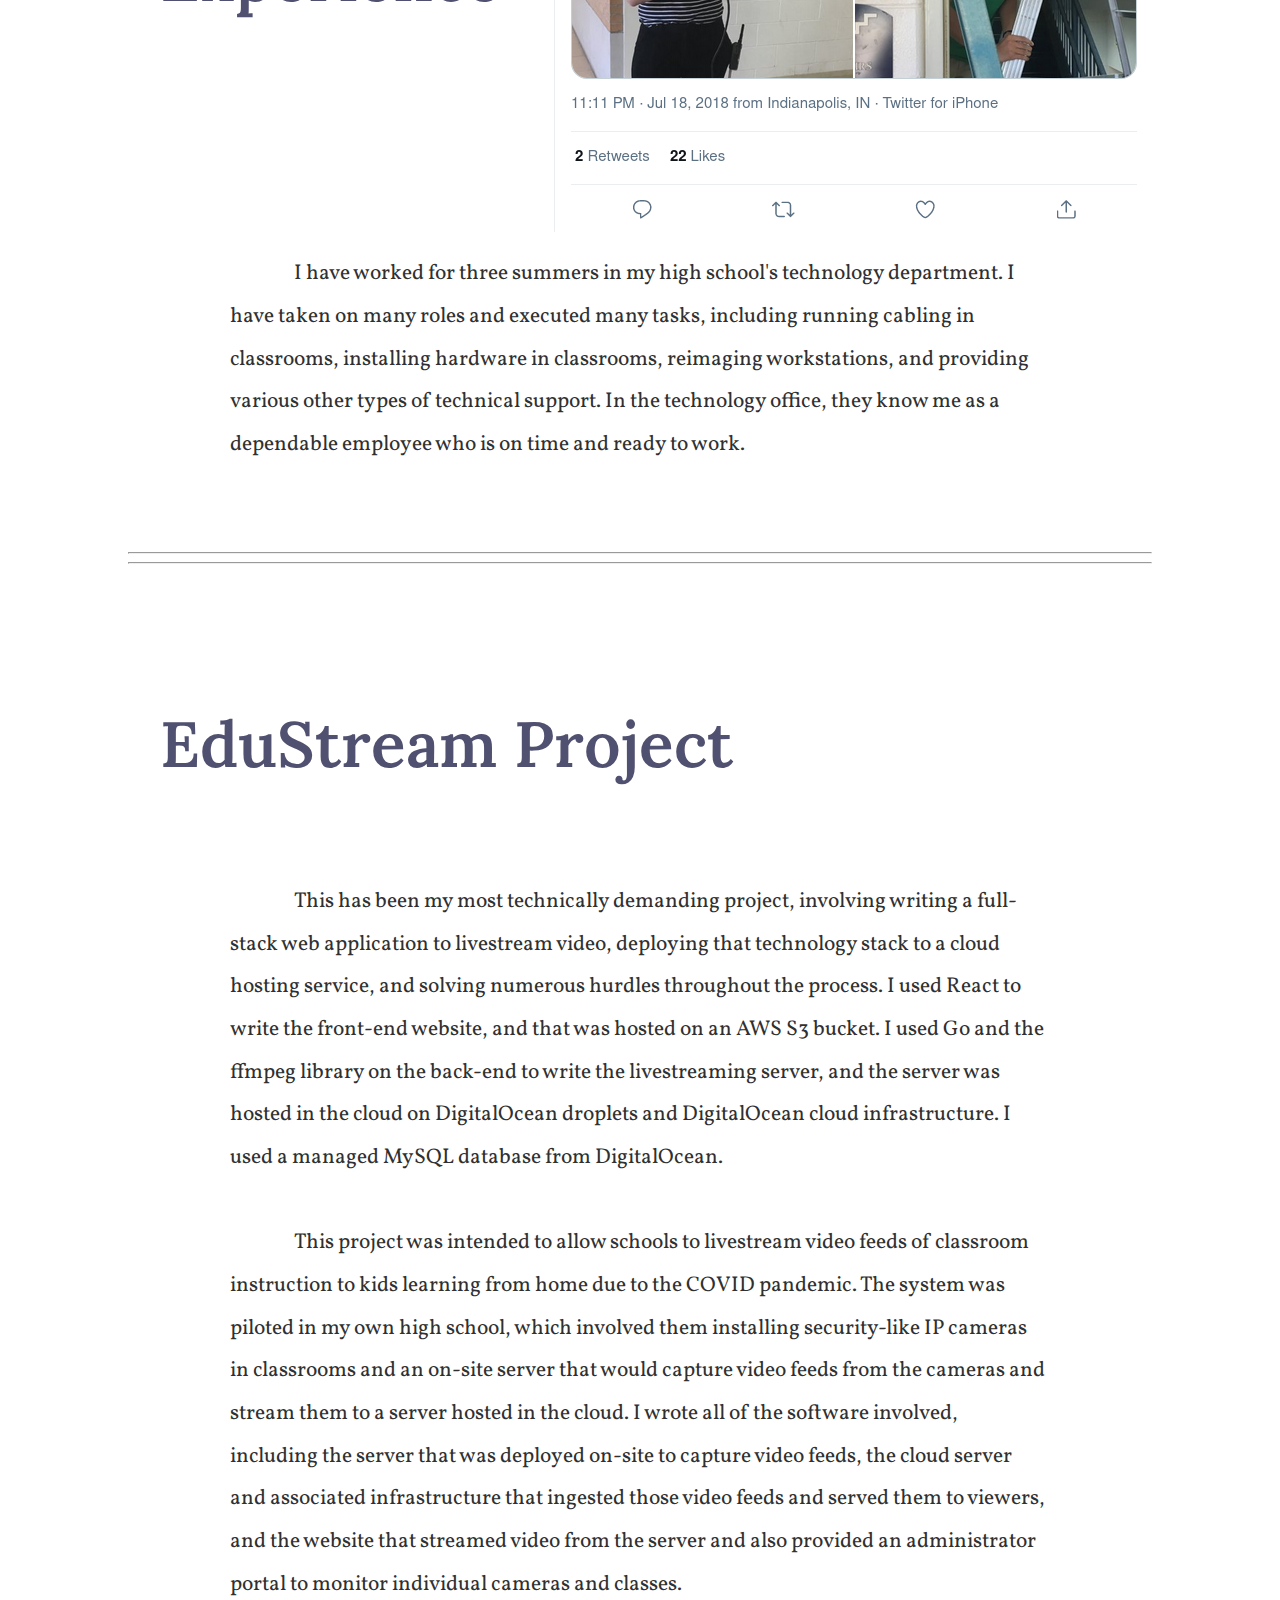
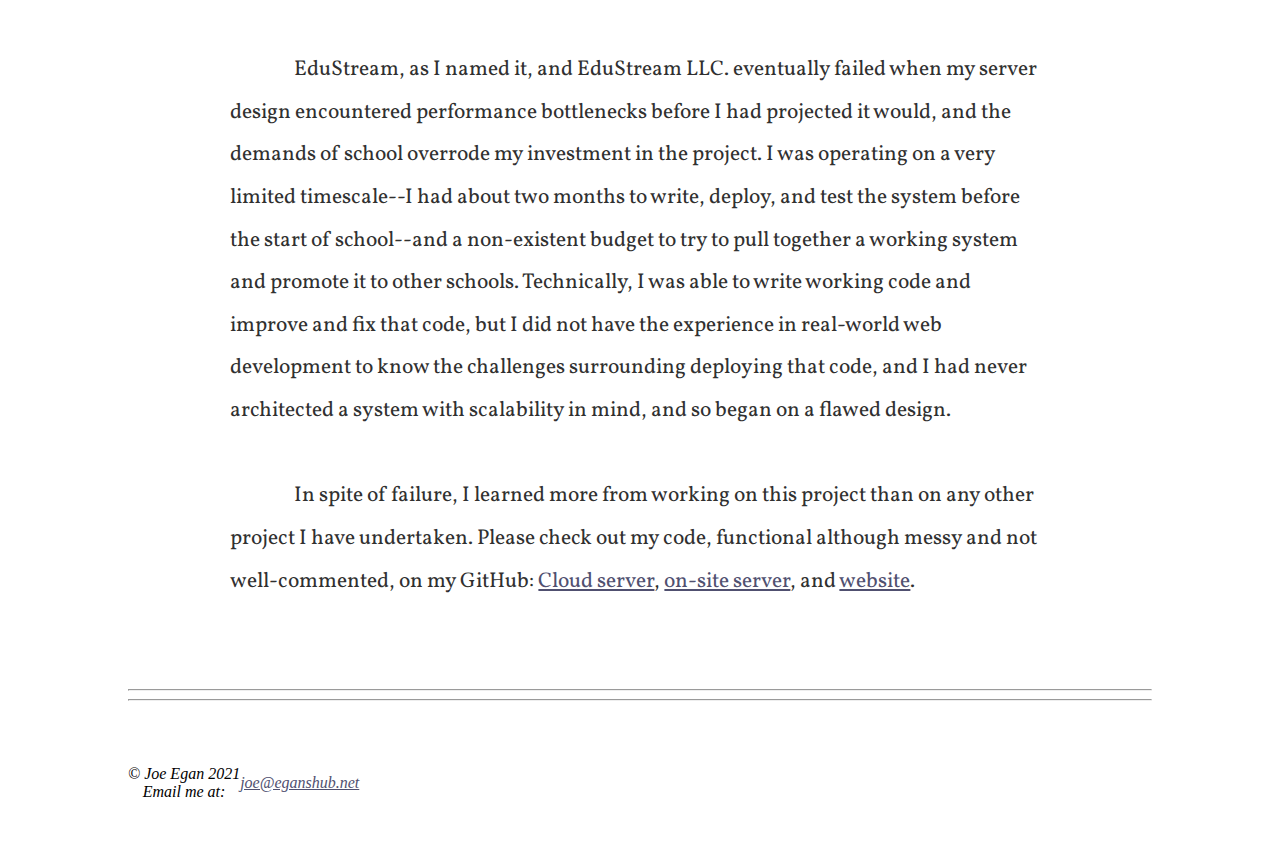
==== commit a5aa7222: "Added more content" ====
--- a/index.html
+++ b/index.html
@@ -31,11 +31,23 @@
         <p class="font_body">Most of my technical ability is best demonstrated through two projects: <a href="https://github.com/joeegan2202/personalweb">this personal showcase/resume website</a>, and my EduStream project (<a href="https://github.com/joeegan2202/edustream-server">server</a>, <a href="https://github.com/joeegan2202/edustream-web">website</a>, and <a href="https://github.com/joeegan2202/edustream-deploy-server">deployed server</a>). Both are written in <a href="https://golang.org">Go</a> on the backend. This website utilizes a SQLite database for blog post content, and the front-end is written in plain HTML/CSS/JS. I am self-hosting this website, utilizing tools like Nginx to reverse proxy and encrypt traffic to the basic Go HTTP server. My EduStream project used a cloud hosted MySQL database and React on the front-end, and the entire app was hosted in the cloud, beginning in AWS before transitioning to DigitalOcean because of pricing. Explore my GitHub for more of my tinkering and experimenting.</p>
       </div>
       <hr><hr>
+      <div class="content" id="work">
+        <h1 class="font_header">Work Experience</h1>
+        <img src="work.png" alt="summer work" width="100%" height="100%" style="display: inline;" /><p class="font_body">I have worked for three summers in my high school's technology department. I have taken on many roles and executed many tasks, including running cabling in classrooms, installing hardware in classrooms, reimaging workstations, and providing various other types of technical support. In the technology office, they know me as a dependable employee who is on time and ready to work.</p>
+      </div>
+      <hr><hr>
       <div class="content" id="edustream">
         <h1 class="font_header">EduStream Project</h1>
-        <p class="font_body"></p>
+        <p class="font_body">This has been my most technically demanding project, involving writing a full-stack web application to livestream video, deploying that technology stack to a cloud hosting service, and solving numerous hurdles throughout the process. I used React to write the front-end website, and that was hosted on an AWS S3 bucket. I used Go and the ffmpeg library on the back-end to write the livestreaming server, and the server was hosted in the cloud on DigitalOcean droplets and DigitalOcean cloud infrastructure. I used a managed MySQL database from DigitalOcean.</p>
+        <p class="font_body">This project was intended to allow schools to livestream video feeds of classroom instruction to kids learning from home due to the COVID pandemic. The system was piloted in my own high school, which involved them installing security-like IP cameras in classrooms and an on-site server that would capture video feeds from the cameras and stream them to a server hosted in the cloud. I wrote all of the software involved, including the server that was deployed on-site to capture video feeds, the cloud server and associated infrastructure that ingested those video feeds and served them to viewers, and the website that streamed video from the server and also provided an administrator portal to monitor individual cameras and classes.</p>
+        <p class="font_body">EduStream, as I named it, and EduStream LLC. eventually failed when my server design encountered performance bottlenecks before I had projected it would, and the demands of school overrode my investment in the project. I was operating on a very limited timescale--I had about two months to write, deploy, and test the system before the start of school--and a non-existent budget to try to pull together a working system and promote it to other schools. Technically, I was able to write working code and improve and fix that code, but I did not have the experience in real-world web development to know the challenges surrounding deploying that code, and I had never architected a system with scalability in mind, and so began on a flawed design.</p>
+        <p class="font_body">In spite of failure, I learned more from working on this project than on any other project I have undertaken. Please check out my code, functional although messy and not well-commented, on my GitHub: <a href="https://github.com/joeegan2202/edustream-server">Cloud server</a>, <a href="https://github.com/joeegan2202/edustream-deploy-server">on-site server</a>, and <a href="https://github.com/joeegan2202/edustream-web">website</a>.</p>
       </div>
       <hr><hr>
+      <footer class="content">
+        © Joe Egan 2021<br>
+        Email me at: <a href="mailto:joe@eganshub.net">joe@eganshub.net</a><br>
+      </footer>
     </div>
   </body>
 </html>--- a/index.css
+++ b/index.css
@@ -57,7 +57,7 @@
 
 .content {
   margin: 5%;
-  padding: 5%;
+  padding: 0% 5% 0% 5%;
   display: flex;
   flex-wrap: wrap;
   align-items: center;
@@ -74,7 +74,6 @@
 }
 
 .content p {
-  padding-top: 3em;
   padding-left: 10%;
   padding-right: 10%;
   text-indent: 3em;
@@ -83,4 +82,13 @@
 hr {
   margin-left: 10%;
   margin-right: 10%;
+}
+
+footer {
+  font-style: italic;
+  text-align: center;
+}
+
+footer a {
+  font-style: regular;
 }